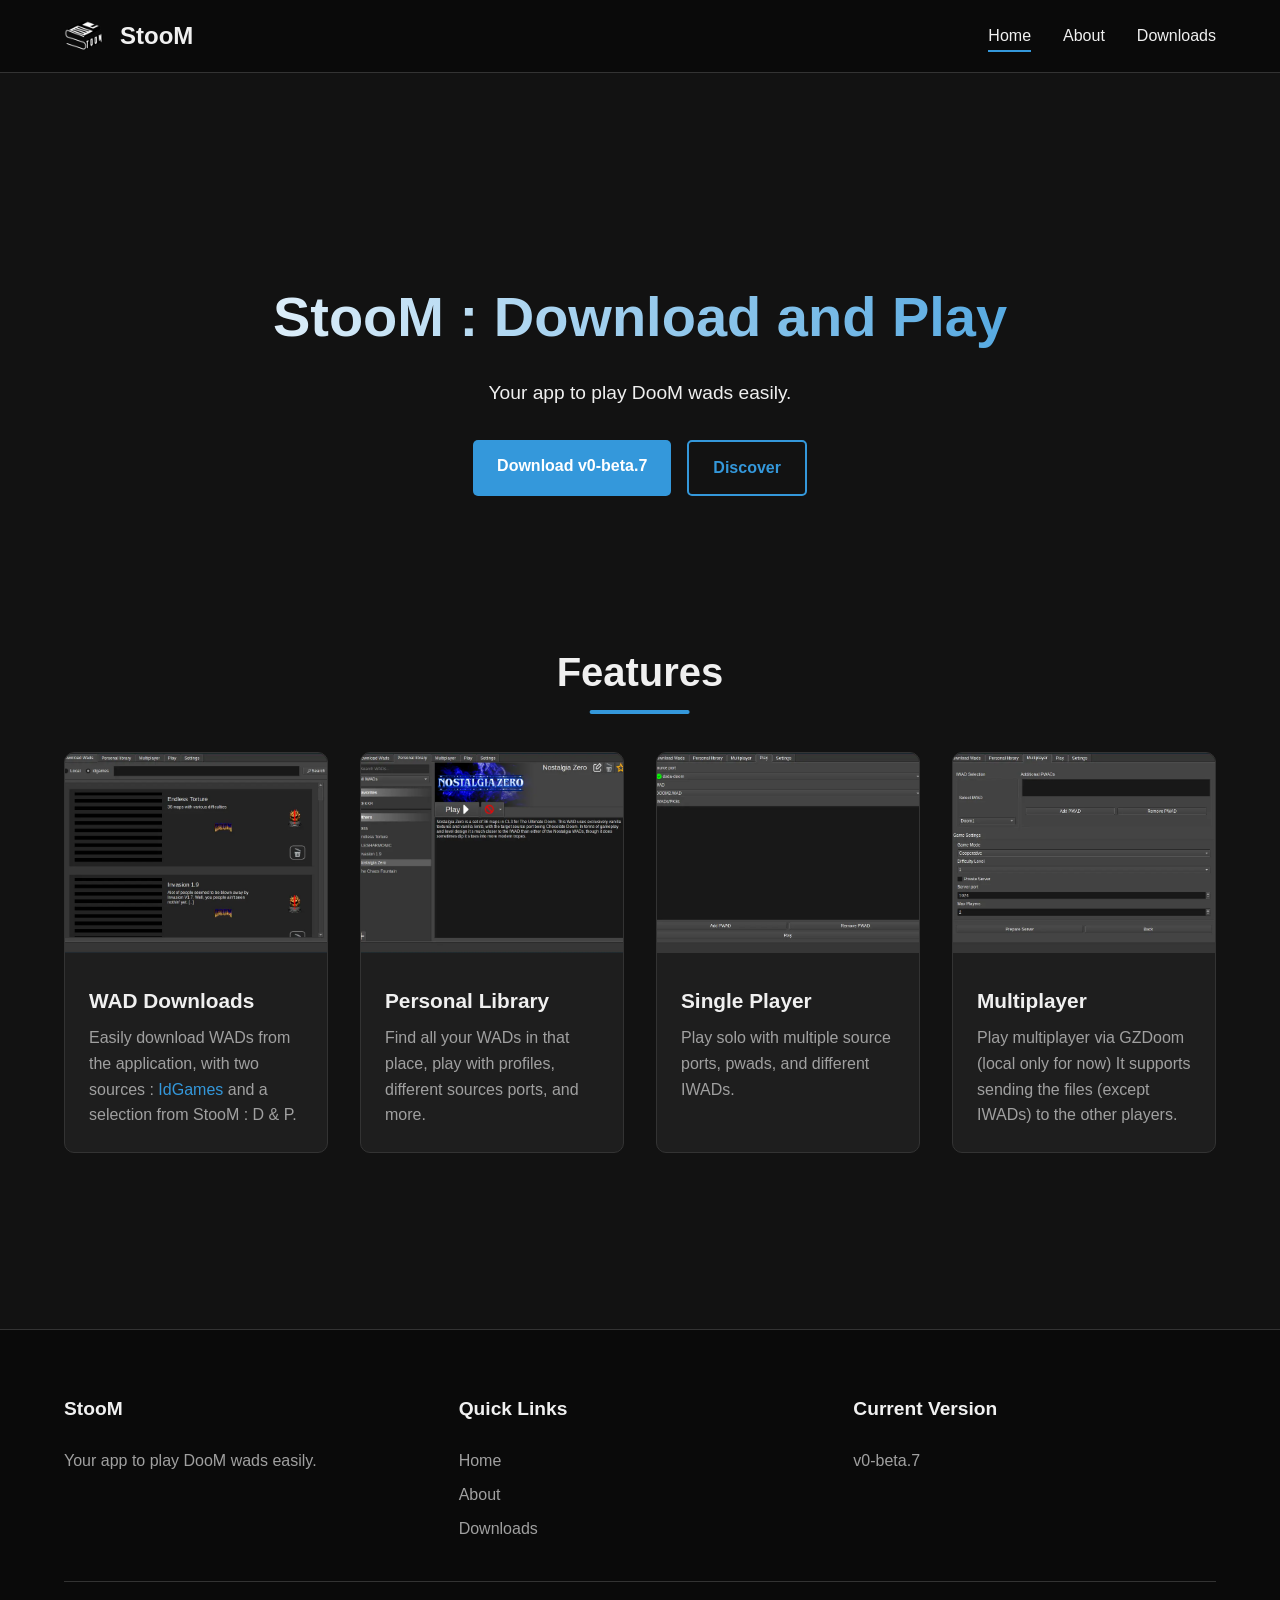
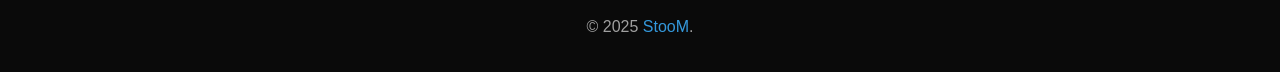
==== index.html @ ad7cbeab "updated footer & text presentation" ====
<!DOCTYPE html>
<html lang="fr">
<head>
    <meta charset="UTF-8">
    <meta name="viewport" content="width=device-width, initial-scale=1.0">
    <title>StooM - Download and Play</title>
    <link rel="stylesheet" href="css/styles.css">
    <link rel="icon" type="image/png" href="assets/icon.png">
</head>
<body>
    <header>
        <nav>
            <div class="logo">
                <img src="assets/icon.png" alt="StooM Logo">
                <span>StooM</span>
            </div>
            <ul class="nav-links">
                <li><a href="index.html" class="active">Home</a></li>
                <li><a href="about.html">About</a></li>
                <li><a href="downloads.html">Downloads</a></li>
            </ul>
            <div class="hamburger">
                <span></span>
                <span></span>
                <span></span>
            </div>
        </nav>
    </header>

    <main>
        <section class="hero">
            <h1>StooM : Download and Play</h1>
            <p>Your app to play DooM wads easily.</p>
            <div class="cta-buttons">
                <a href="downloads.html" class="btn primary">Download v0-beta.7</a>
                <a href="#features" class="btn secondary">Discover</a>
            </div>
        </section>

        <section id="features" class="features">
            <h2>Features</h2>
            <div class="feature-grid">
                <div class="feature-card">
                    <img src="assets/pictures/download-wad.webp" alt="Download WADs">
                    <h3>WAD Downloads</h3>
                    <p>Easily download WADs from the application, with two sources : <a href="https://www.doomworld.com/idgames/">IdGames</a> and a selection from StooM : D & P. </p>
                </div>
                <div class="feature-card">
                    <img src="assets/pictures/personal-library.webp" alt="Personal Library">
                    <h3>Personal Library</h3>
                    <p>Find all your WADs in that place, play with profiles, different sources ports, and more.</p>
                </div>
                <div class="feature-card">
                    <img src="assets/pictures/play.webp" alt="Play">
                    <h3>Single Player</h3>
                    <p>Play solo with multiple source ports, pwads, and different IWADs.</p>
                </div>
                <div class="feature-card">
                    <img src="assets/pictures/host-game.webp" alt="Multiplayer">
                    <h3>Multiplayer</h3>
                    <p>Play multiplayer via GZDoom (local only for now) It supports sending the files (except IWADs) to the other players.</p>
                </div>
            </div>
        </section>
    </main>

    <div id="footer-placeholder"></div>

    <script src="javascript/footer.js"></script>
    <script src="javascript/main.js"></script>
</body>
</html>
---- css/styles.css ----
:root {
    --primary-color: #3498db;
    --secondary-color: #2980b9;
    --dark-bg: #121212;
    --darker-bg: #0a0a0a;
    --light-text: #f0f0f0;
    --muted-text: #a0a0a0;
    --card-bg: #1e1e1e;
    --border-color: #333;
    --transition: all 0.3s ease;
}

* {
    margin: 0;
    padding: 0;
    box-sizing: border-box;
}

html {
    scroll-behavior: smooth;
}

body {
    font-family: 'Segoe UI', Tahoma, Geneva, Verdana, sans-serif;
    background-color: var(--dark-bg);
    color: var(--light-text);
    line-height: 1.6;
    padding-top: 80px;
}

a {
    color: var(--primary-color);
    text-decoration: none;
    transition: var(--transition);
}

a:hover {
    color: #ff6b35;
}

header {
    background-color: rgba(10, 10, 10, 0.9);
    position: fixed;
    width: 100%;
    top: 0;
    z-index: 1000;
    backdrop-filter: blur(10px);
    border-bottom: 1px solid var(--border-color);
}

nav {
    display: flex;
    justify-content: space-between;
    align-items: center;
    padding: 1rem 5%;
    max-width: 1400px;
    margin: 0 auto;
}

.logo {
    display: flex;
    align-items: center;
    gap: 1rem;
    font-size: 1.5rem;
    font-weight: bold;
}

.logo img {
    height: 40px;
    width: auto;
}

.nav-links {
    display: flex;
    list-style: none;
    gap: 2rem;
}

.nav-links a {
    color: var(--light-text);
    font-weight: 500;
    position: relative;
    padding: 0.5rem 0;
}

.nav-links a::after {
    content: '';
    position: absolute;
    width: 0;
    height: 2px;
    bottom: 0;
    left: 0;
    background-color: var(--primary-color);
    transition: var(--transition);
}

.nav-links a:hover::after,
.nav-links a.active::after {
    width: 100%;
}

.hamburger {
    display: none;
    flex-direction: column;
    gap: 5px;
    cursor: pointer;
}

.hamburger span {
    display: block;
    width: 25px;
    height: 3px;
    background-color: var(--light-text);
    transition: var(--transition);
}

/* Boutons */
.btn {
    display: inline-block;
    padding: 0.8rem 1.5rem;
    border-radius: 5px;
    font-weight: 600;
    text-align: center;
    cursor: pointer;
    transition: var(--transition);
    border: none;
    font-size: 1rem;
}

.btn.primary {
    background-color: var(--primary-color);
    color: white;
}

.btn.primary:hover {
    background-color: #e03e00;
    transform: translateY(-2px);
    box-shadow: 0 5px 15px rgba(255, 69, 0, 0.3);
}

.btn.secondary {
    background-color: transparent;
    border: 2px solid var(--primary-color);
    color: var(--primary-color);
}

.btn.secondary:hover {
    background-color: rgba(255, 69, 0, 0.1);
    transform: translateY(-2px);
}

main {
    margin-top: 80px;
    padding: 2rem 5%;
    max-width: 1400px;
    margin-left: auto;
    margin-right: auto;
}

.hero {
    text-align: center;
    padding: 5rem 1rem;
/*     background: linear-gradient(rgba(0, 0, 0, 0.7), rgba(0, 0, 0, 0.7)), url('../assets/pictures/personal-library.webp'); */
    background-size: cover;
    background-position: center;
    border-radius: 10px;
    margin-bottom: 4rem;
}

.hero h1 {
    font-size: 3.5rem;
    margin-bottom: 1rem;
    background: linear-gradient(to right, #fff, #3498db);
    -webkit-background-clip: text;
    background-clip: text;
    -webkit-text-fill-color: transparent;
}

.hero p {
    font-size: 1.2rem;
    margin-bottom: 2rem;
    max-width: 700px;
    margin-left: auto;
    margin-right: auto;
}

.cta-buttons {
    display: flex;
    gap: 1rem;
    justify-content: center;
    flex-wrap: wrap;
}

.features {
    margin-bottom: 5rem;
}

.features h2 {
    text-align: center;
    font-size: 2.5rem;
    margin-bottom: 3rem;
    position: relative;
    display: inline-block;
    left: 50%;
    transform: translateX(-50%);
}

.features h2::after {
    content: '';
    position: absolute;
    width: 60%;
    height: 4px;
    background: var(--primary-color);
    bottom: -10px;
    left: 20%;
    border-radius: 2px;
}

.feature-grid {
    display: grid;
    grid-template-columns: repeat(auto-fit, minmax(250px, 1fr));
    gap: 2rem;
}

.feature-card {
    background-color: var(--card-bg);
    border-radius: 10px;
    overflow: hidden;
    transition: var(--transition);
    border: 1px solid var(--border-color);
}

.feature-card:hover {
    transform: translateY(-5px);
    box-shadow: 0 10px 20px rgba(0, 0, 0, 0.3);
}

.feature-card img {
    width: 100%;
    height: 200px;
    object-fit: cover;
}

.feature-card h3 {
    padding: 1.5rem 1.5rem 0.5rem;
    font-size: 1.3rem;
}

.feature-card p {
    padding: 0 1.5rem 1.5rem;
    color: var(--muted-text);
}

.about-page {
    max-width: 1000px;
    margin: 0 auto;
}

.about-intro {
    text-align: center;
    margin-bottom: 4rem;
}

.about-intro h1 {
    font-size: 2.8rem;
    margin-bottom: 1.5rem;
    color: var(--primary-color);
}

.about-intro p {
    font-size: 1.1rem;
    line-height: 1.8;
    color: var(--muted-text);
}

.team {
    margin-top: 3rem;
}

.team h2 {
    text-align: center;
    font-size: 2.2rem;
    margin-bottom: 2rem;
    color: var(--primary-color);
}

.team-section {
    margin-bottom: 3rem;
}

.team-section h3 {
    font-size: 1.5rem;
    margin-bottom: 1.5rem;
    padding-bottom: 0.5rem;
    border-bottom: 2px solid var(--border-color);
}

.team-grid {
    display: grid;
    grid-template-columns: repeat(auto-fill, minmax(250px, 1fr));
    gap: 1.5rem;
}

.team-member {
    background-color: var(--card-bg);
    border-radius: 8px;
    padding: 1.5rem;
    display: flex;
    align-items: center;
    gap: 1rem;
    transition: var(--transition);
    border: 1px solid var(--border-color);
}

.team-member:hover {
    transform: translateY(-3px);
    box-shadow: 0 5px 15px rgba(0, 0, 0, 0.2);
}

.member-avatar {
    min-width: 60px;
    width: 60px;
    height: 60px;
    border-radius: 50%;
    background-color: var(--darker-bg);
    display: flex;
    align-items: center;
    justify-content: center;
    overflow: hidden;
    position: relative;
    flex-shrink: 0;
}

.member-avatar .flag {
    width: 100%;
    height: 100%;
    position: absolute;
    top: 0;
    left: 0;
    right: 0;
    bottom: 0;
    border-radius: 50%;
    background-size: cover;
    background-position: center;
    border: 2px solid var(--primary-color);
}

.team-member {
    background-color: var(--card-bg);
    border-radius: 8px;
    padding: 1.5rem;
    display: flex;
    align-items: center;
    gap: 1.5rem;
    transition: var(--transition);
    border: 1px solid var(--border-color);
}

.member-info h4 {
    font-size: 1.1rem;
    margin-bottom: 0.3rem;
}

.member-info p {
    color: var(--muted-text);
    font-size: 0.9rem;
}

.downloads-page {
    max-width: 1000px;
    margin: 0 auto;
}

.downloads-header {
    text-align: center;
    margin-bottom: 4rem;
}

.downloads-header h1 {
    font-size: 2.8rem;
    margin-bottom: 1rem;
    color: var(--primary-color);
}

.version {
    font-size: 1.2rem;
    margin-bottom: 1rem;
    color: var(--muted-text);
}

.download-options {
    display: grid;
    grid-template-columns: repeat(auto-fit, minmax(300px, 1fr));
    gap: 2rem;
    margin-bottom: 4rem;
}

.platform-card {
    background-color: var(--card-bg);
    border-radius: 10px;
    padding: 2rem;
    text-align: center;
    transition: var(--transition);
    border: 1px solid var(--border-color);
}

.platform-card:hover {
    transform: translateY(-5px);
    box-shadow: 0 10px 20px rgba(0, 0, 0, 0.2);
}

.platform-icon {
    font-size: 3rem;
    margin-bottom: 1.5rem;
    color: var(--primary-color);
}

.platform-card h3 {
    font-size: 1.8rem;
    margin-bottom: 0.5rem;
}

.platform-card p {
    margin-bottom: 1.5rem;
    color: var(--muted-text);
}

.file-info {
    margin-top: 1rem;
    font-size: 0.9rem;
    color: var(--muted-text);
}

.changelog {
    background-color: var(--card-bg);
    border-radius: 10px;
    padding: 2rem;
    border: 1px solid var(--border-color);
}

.changelog h2 {
    font-size: 2rem;
    margin-bottom: 1.5rem;
    color: var(--primary-color);
}

.changelog h3 {
    font-size: 1.3rem;
    margin: 1.5rem 0 1rem;
}

.changelog ul {
    margin-left: 1.5rem;
    margin-bottom: 1.5rem;
}

.changelog li {
    margin-bottom: 0.5rem;
}

footer {
    background-color: var(--darker-bg);
    color: var(--muted-text);
    padding: 4rem 5% 2rem;
    margin-top: 4rem;
    border-top: 1px solid var(--border-color);
}

.footer-content {
    display: grid;
    grid-template-columns: repeat(auto-fit, minmax(200px, 1fr));
    gap: 2rem;
    max-width: 1400px;
    margin: 0 auto 2rem;
}

.footer-section h3 {
    color: var(--light-text);
    margin-bottom: 1.5rem;
    font-size: 1.2rem;
}

.footer-section ul {
    list-style: none;
}

.footer-section ul li {
    margin-bottom: 0.5rem;
}

.footer-section a {
    color: var(--muted-text);
    transition: var(--transition);
}

.footer-section a:hover {
    color: var(--primary-color);
    padding-left: 5px;
}

.footer-bottom {
    text-align: center;
    padding-top: 2rem;
    border-top: 1px solid var(--border-color);
    max-width: 1400px;
    margin: 0 auto;
}

@media (max-width: 992px) {
    .nav-links {
        position: fixed;
        top: 80px;
        left: -100%;
        width: 80%;
        height: calc(100vh - 80px);
        background-color: var(--darker-bg);
        flex-direction: column;
        align-items: center;
        justify-content: flex-start;
        padding: 2rem 0;
        transition: var(--transition);
        z-index: 999;
        border-right: 1px solid var(--border-color);
    }

    .nav-links.active {
        left: 0;
    }

    .hamburger {
        display: flex;
    }

    .hero h1 {
        font-size: 2.5rem;
    }

    .hero p {
        font-size: 1rem;
    }

    .cta-buttons {
        flex-direction: column;
        align-items: center;
    }

    .btn {
        width: 80%;
        max-width: 250px;
    }

    .feature-grid {
        grid-template-columns: 1fr;
    }
}

@keyframes fadeIn {
    from { opacity: 0; transform: translateY(20px); }
    to { opacity: 1; transform: translateY(0); }
}

.feature-card, .platform-card, .team-member {
    animation: fadeIn 0.6s ease-out forwards;
    opacity: 0;
}

.feature-card:nth-child(1) { animation-delay: 0.1s; }
.feature-card:nth-child(2) { animation-delay: 0.2s; }
.feature-card:nth-child(3) { animation-delay: 0.3s; }
.feature-card:nth-child(4) { animation-delay: 0.4s; }

::-webkit-scrollbar {
    width: 10px;
}

::-webkit-scrollbar-track {
    background: var(--darker-bg);
}

::-webkit-scrollbar-thumb {
    background: var(--primary-color);
    border-radius: 5px;
}

::-webkit-scrollbar-thumb:hover {
    background: #e03e00;
}
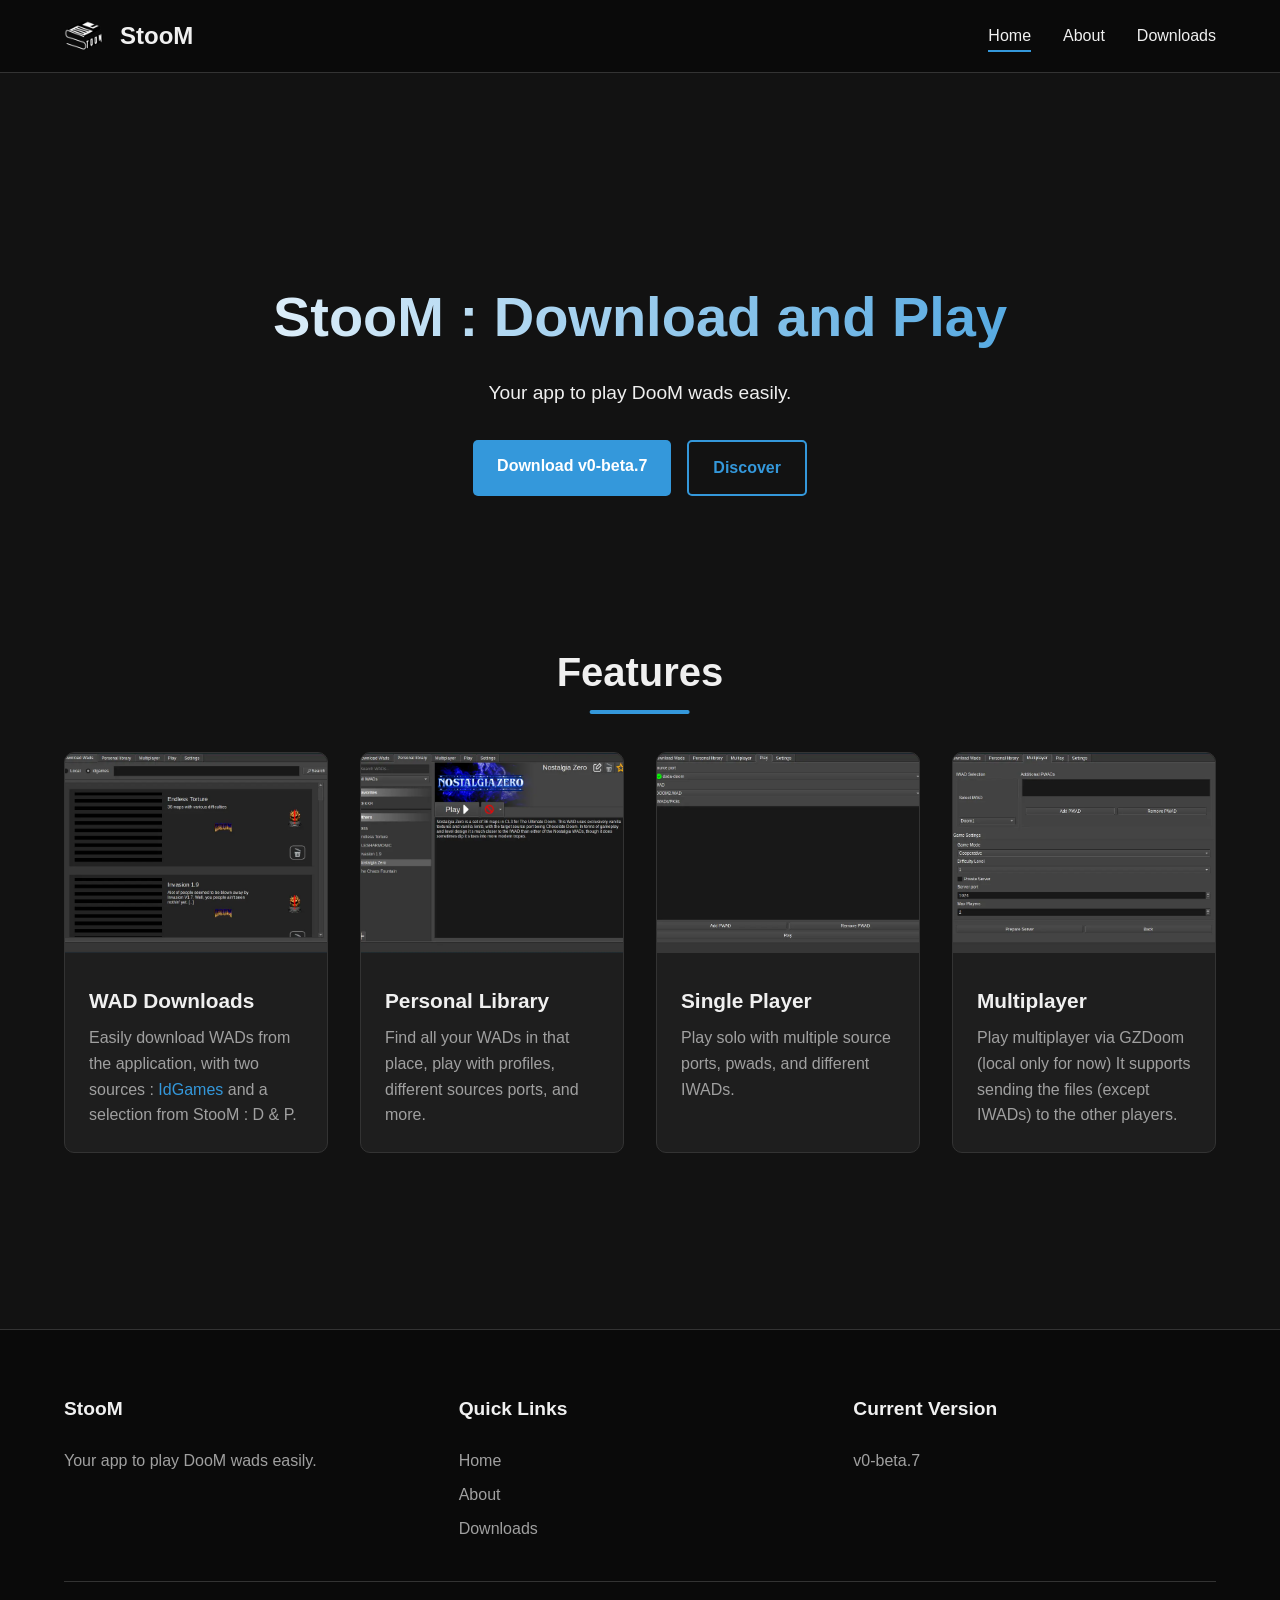
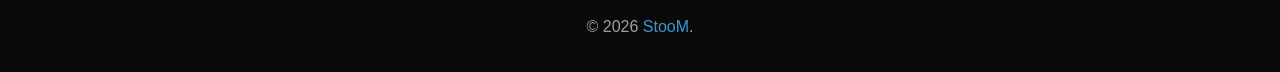
==== commit 8efabf74: "feat(website): add the OGs" ====
--- a/index.html
+++ b/index.html
@@ -6,6 +6,13 @@
     <title>StooM - Download and Play</title>
     <link rel="stylesheet" href="css/styles.css">
     <link rel="icon" type="image/png" href="assets/icon.png">
+    
+    <meta property="og:title" content="StooM: Download and Play">
+    <meta property="og:description" content="Your app to play DooM wads easily. Download WADs, manage them in your personal library, play solo or multiplayer.">
+    <meta property="og:image" content="https://stoom-dp.github.io/Website/assets/icon.png">
+    <meta property="og:url" content="https://stoom-dp.github.io/Website/">
+    <meta property="og:type" content="website">
+    <meta property="og:site_name" content="StooM">
 </head>
 <body>
     <header>
--- a/css/styles.css
+++ b/css/styles.css
@@ -97,6 +97,222 @@
 .nav-links a:hover::after,
 .nav-links a.active::after {
     width: 100%;
+}
+
+/* Development Page Styles */
+.development-info {
+    padding: 2rem 5%;
+    max-width: 1200px;
+    margin: 0 auto;
+    text-align: center;
+}
+
+.version-display {
+    display: inline-flex;
+    gap: 1rem;
+    align-items: center;
+    background: var(--card-bg);
+    border: 1px solid var(--border-color);
+    border-radius: 30px;
+    padding: 0.8rem 1.5rem;
+    box-shadow: 0 2px 4px rgba(0, 0, 0, 0.2);
+}
+
+.info-card {
+    background: var(--card-bg);
+    border: 1px solid var(--border-color);
+    border-radius: 12px;
+    padding: 2rem;
+    text-align: center;
+    box-shadow: 0 4px 6px rgba(0, 0, 0, 0.3);
+}
+
+.info-card h2 {
+    color: var(--primary-color);
+    margin-bottom: 1.5rem;
+    font-size: 1.8rem;
+}
+
+.version-info {
+    display: flex;
+    flex-direction: column;
+    gap: 1rem;
+    align-items: center;
+}
+
+.version-badge {
+    background: linear-gradient(135deg, #ff6b35, #f7931e);
+    color: white;
+    padding: 0.5rem 1rem;
+    border-radius: 20px;
+    font-weight: bold;
+    font-size: 1rem;
+    display: inline-block;
+}
+
+.branch-info {
+    color: var(--muted-text);
+    font-size: 0.9rem;
+    font-style: italic;
+}
+
+.downloads-section {
+    padding: 2rem 5%;
+    max-width: 1200px;
+    margin: 0 auto;
+    text-align: center;
+}
+
+.downloads-section h2 {
+    color: var(--light-text);
+    margin-bottom: 2rem;
+    font-size: 2rem;
+}
+
+.download-buttons {
+    display: flex;
+    gap: 2rem;
+    justify-content: center;
+    margin-bottom: 2rem;
+    flex-wrap: wrap;
+}
+
+.download-card {
+    display: flex;
+    flex-direction: column;
+    align-items: center;
+    gap: 0.5rem;
+}
+
+.download-btn {
+    min-width: 200px;
+    padding: 1rem 2rem;
+    font-size: 1.1rem;
+    border-radius: 8px;
+    transition: var(--transition);
+    display: flex;
+    align-items: center;
+    justify-content: center;
+}
+
+.download-btn:hover:not(.disabled) {
+    transform: translateY(-2px);
+    box-shadow: 0 8px 25px rgba(52, 152, 219, 0.3);
+}
+
+.download-btn.disabled {
+    opacity: 0.5;
+    cursor: not-allowed;
+    background: var(--secondary-color);
+}
+
+.availability {
+    font-size: 0.8rem;
+    padding: 0.2rem 0.8rem;
+    border-radius: 12px;
+    font-weight: 500;
+}
+
+.availability.available {
+    background: rgba(46, 204, 113, 0.2);
+    color: #2ecc71;
+    border: 1px solid rgba(46, 204, 113, 0.3);
+}
+
+.availability.unavailable {
+    background: rgba(231, 76, 60, 0.2);
+    color: #e74c3c;
+    border: 1px solid rgba(231, 76, 60, 0.3);
+}
+
+.download-note {
+    color: var(--muted-text);
+    font-size: 0.9rem;
+    max-width: 600px;
+    margin: 0 auto;
+    line-height: 1.5;
+}
+
+.whats-new {
+    padding: 4rem 5%;
+    max-width: 1200px;
+    margin: 0 auto;
+}
+
+.whats-new h2 {
+    color: var(--light-text);
+    margin-bottom: 2rem;
+    font-size: 2rem;
+    text-align: center;
+}
+
+.changes-list {
+    background: var(--card-bg);
+    border: 1px solid var(--border-color);
+    border-radius: 12px;
+    padding: 2rem;
+    box-shadow: 0 4px 6px rgba(0, 0, 0, 0.3);
+}
+
+.change-item h3 {
+    color: var(--primary-color);
+    margin-bottom: 1rem;
+    font-size: 1.3rem;
+}
+
+.change-item ul {
+    list-style: none;
+    padding: 0;
+}
+
+.change-item li {
+    padding: 0.5rem 0;
+    border-bottom: 1px solid rgba(255, 255, 255, 0.1);
+    position: relative;
+    padding-left: 1.5rem;
+}
+
+.change-item li:before {
+    content: "→";
+    position: absolute;
+    left: 0;
+    color: var(--primary-color);
+    font-weight: bold;
+}
+
+.change-item li:last-child {
+    border-bottom: none;
+}
+
+@media (max-width: 768px) {
+    .download-buttons {
+        flex-direction: column;
+        align-items: center;
+    }
+    
+    .download-card {
+        width: 100%;
+        max-width: 300px;
+    }
+    
+    .download-btn {
+        width: 100%;
+    }
+    
+    .version-display {
+        flex-direction: column;
+        gap: 0.5rem;
+        padding: 1rem;
+    }
+    
+    .version-badge {
+        font-size: 0.9rem;
+        padding: 0.4rem 0.8rem;
+    }
+    
+    .branch-info {
+        font-size: 0.8rem;
+    }
 }
 
 .hamburger {
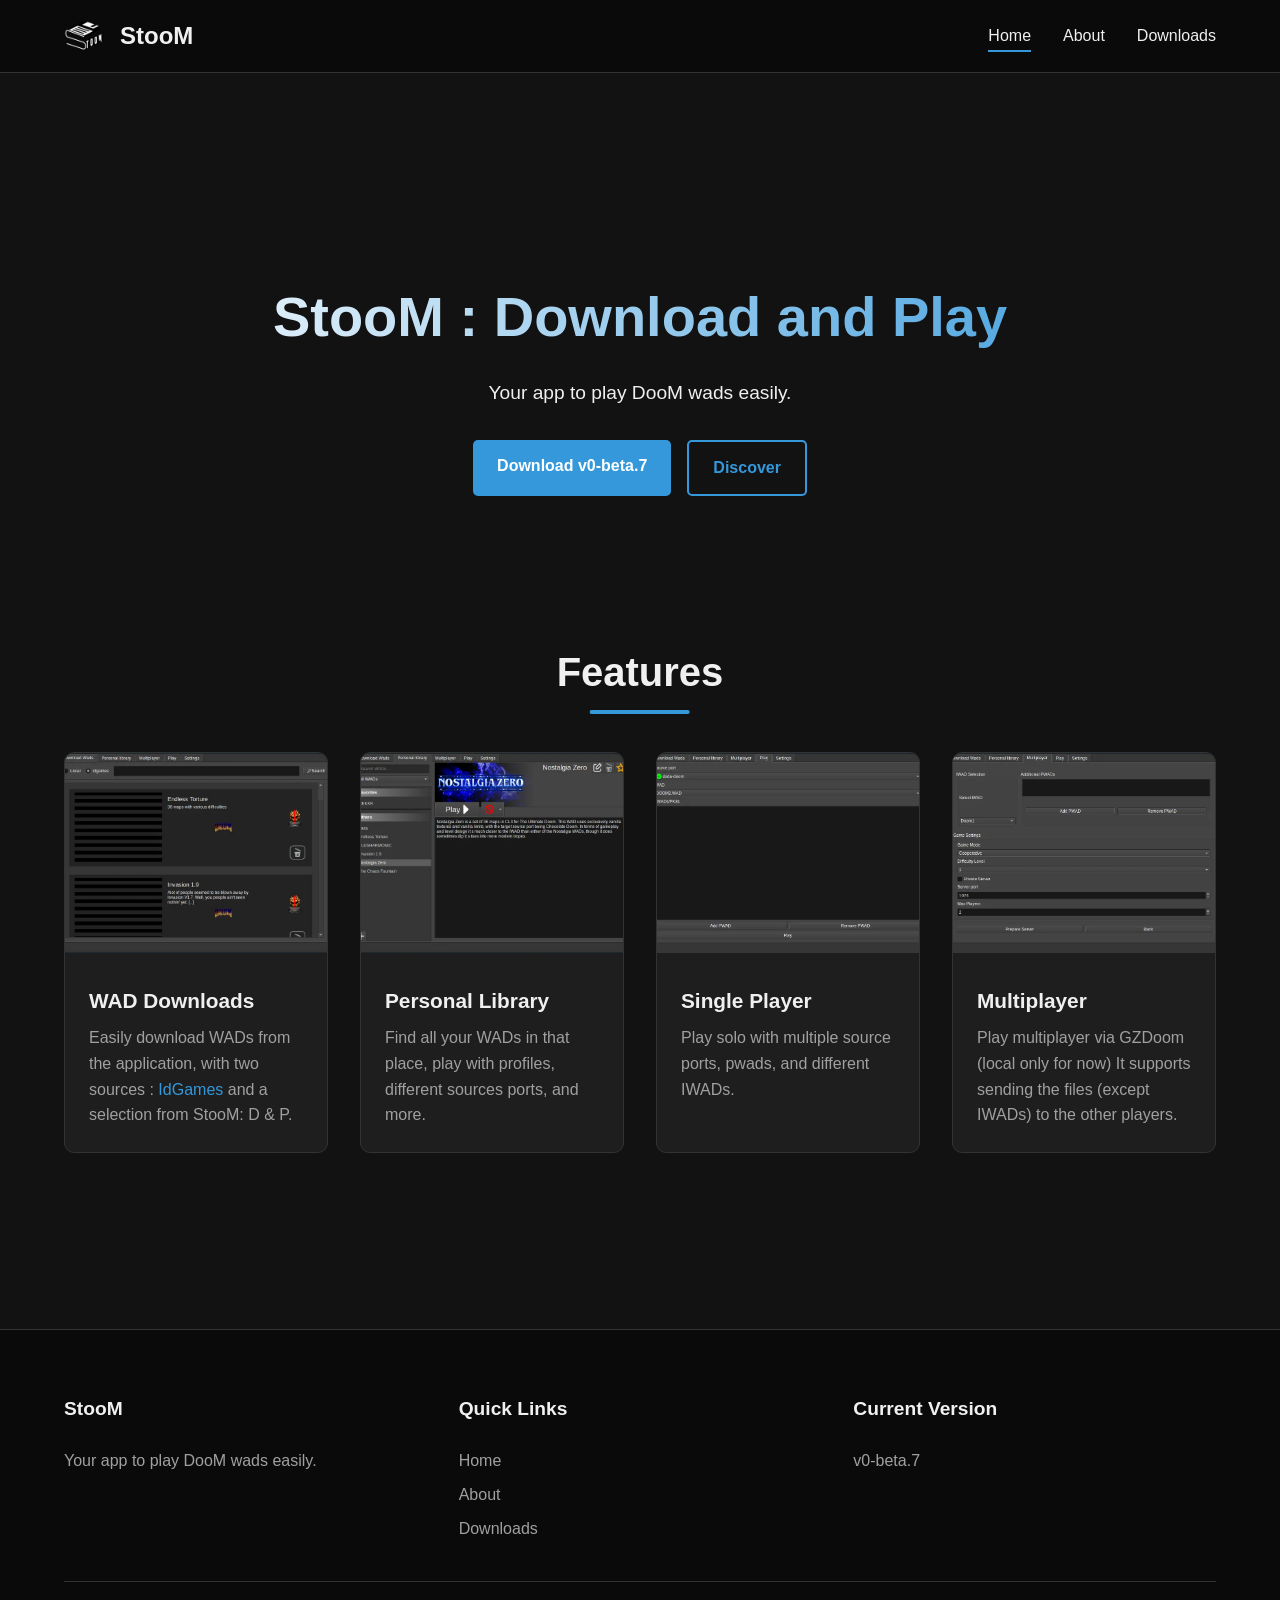
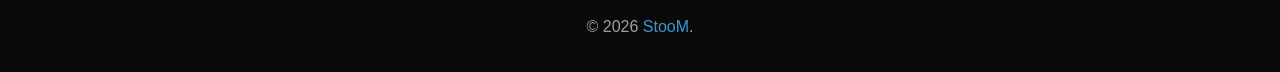
==== commit 62cb6c0b: "fix: StooM : D & P -> StooM: D & P" ====
--- a/index.html
+++ b/index.html
@@ -50,7 +50,7 @@
                 <div class="feature-card">
                     <img src="assets/pictures/download-wad.webp" alt="Download WADs">
                     <h3>WAD Downloads</h3>
-                    <p>Easily download WADs from the application, with two sources : <a href="https://www.doomworld.com/idgames/">IdGames</a> and a selection from StooM : D & P. </p>
+                    <p>Easily download WADs from the application, with two sources : <a href="https://www.doomworld.com/idgames/">IdGames</a> and a selection from StooM: D & P. </p>
                 </div>
                 <div class="feature-card">
                     <img src="assets/pictures/personal-library.webp" alt="Personal Library">
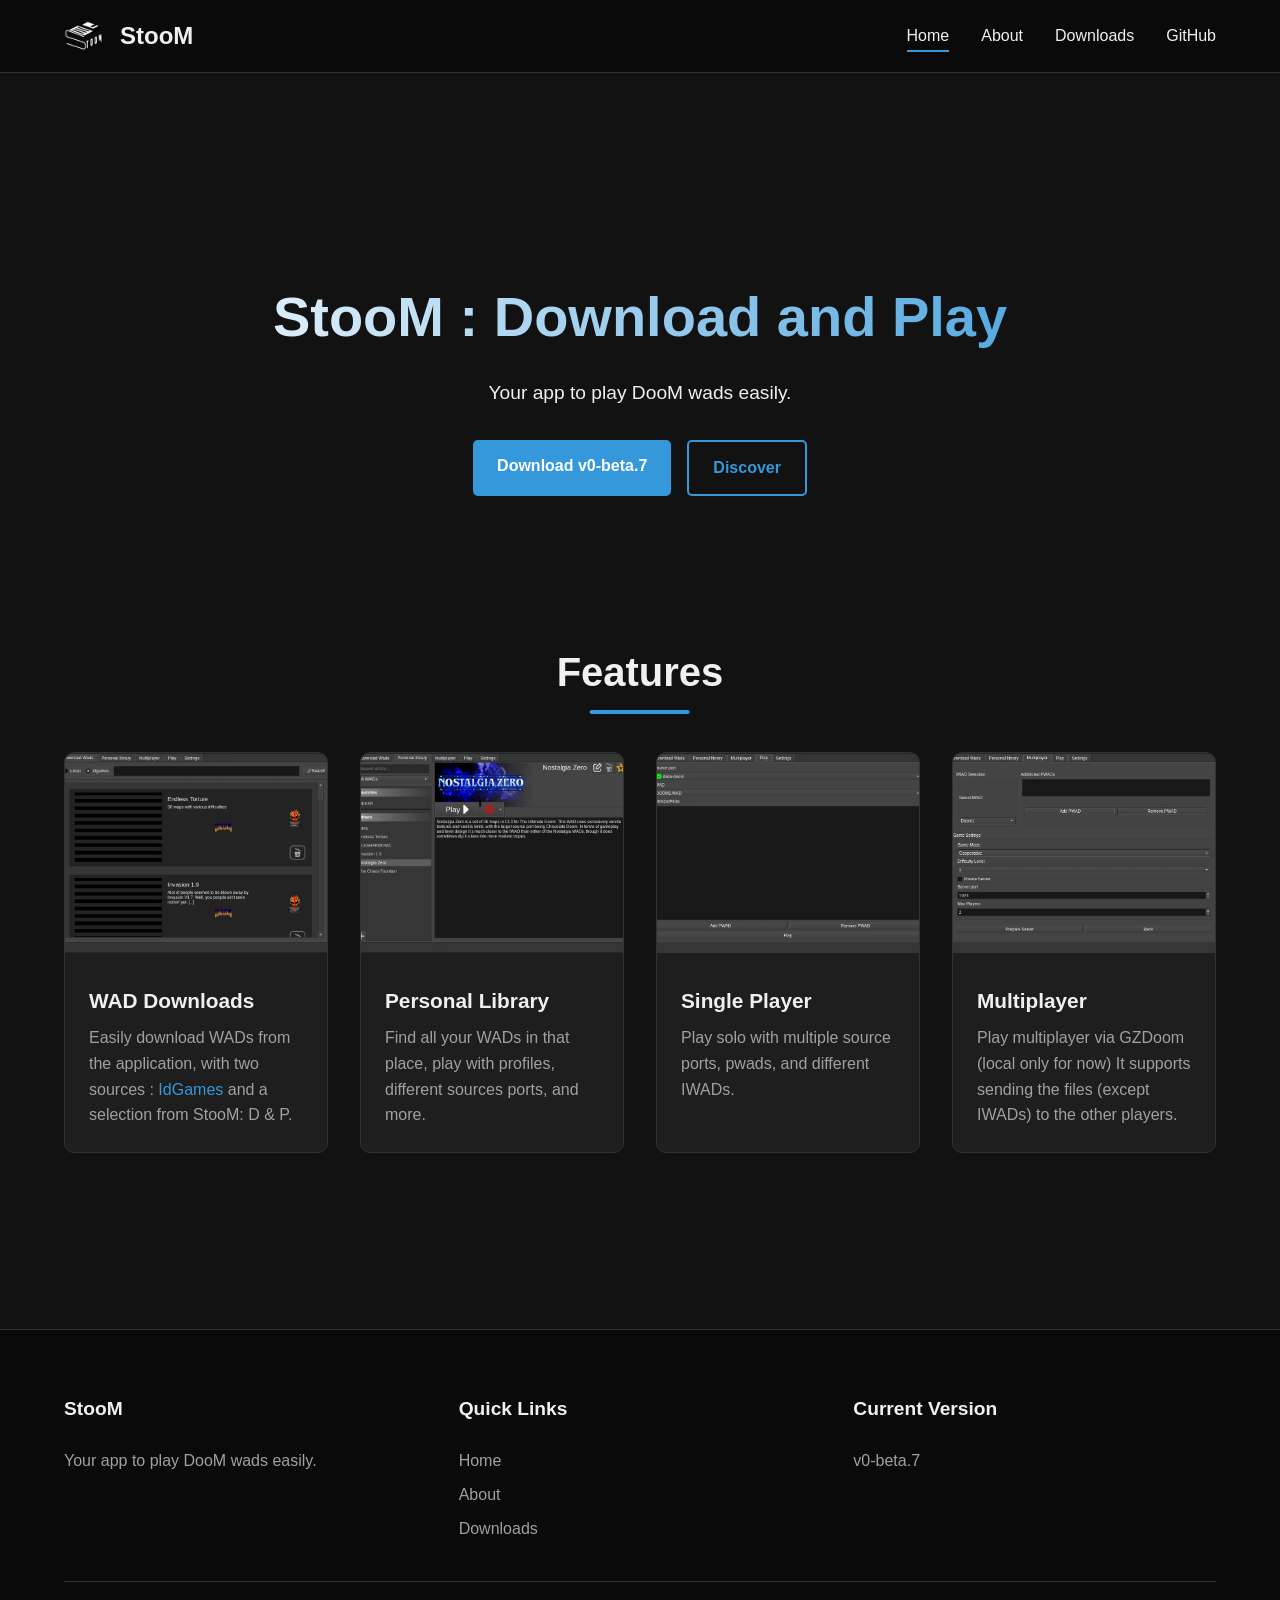
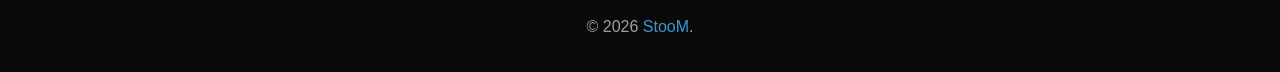
==== commit 4b61b5c0: "feat: links to Github" ====
--- a/index.html
+++ b/index.html
@@ -25,8 +25,10 @@
                 <li><a href="index.html" class="active">Home</a></li>
                 <li><a href="about.html">About</a></li>
                 <li><a href="downloads.html">Downloads</a></li>
+                <li><a href="https://github.com/StooM-DP/" target="_blank">GitHub</a></li>
             </ul>
             <div class="hamburger">
+                <span></span>
                 <span></span>
                 <span></span>
                 <span></span>
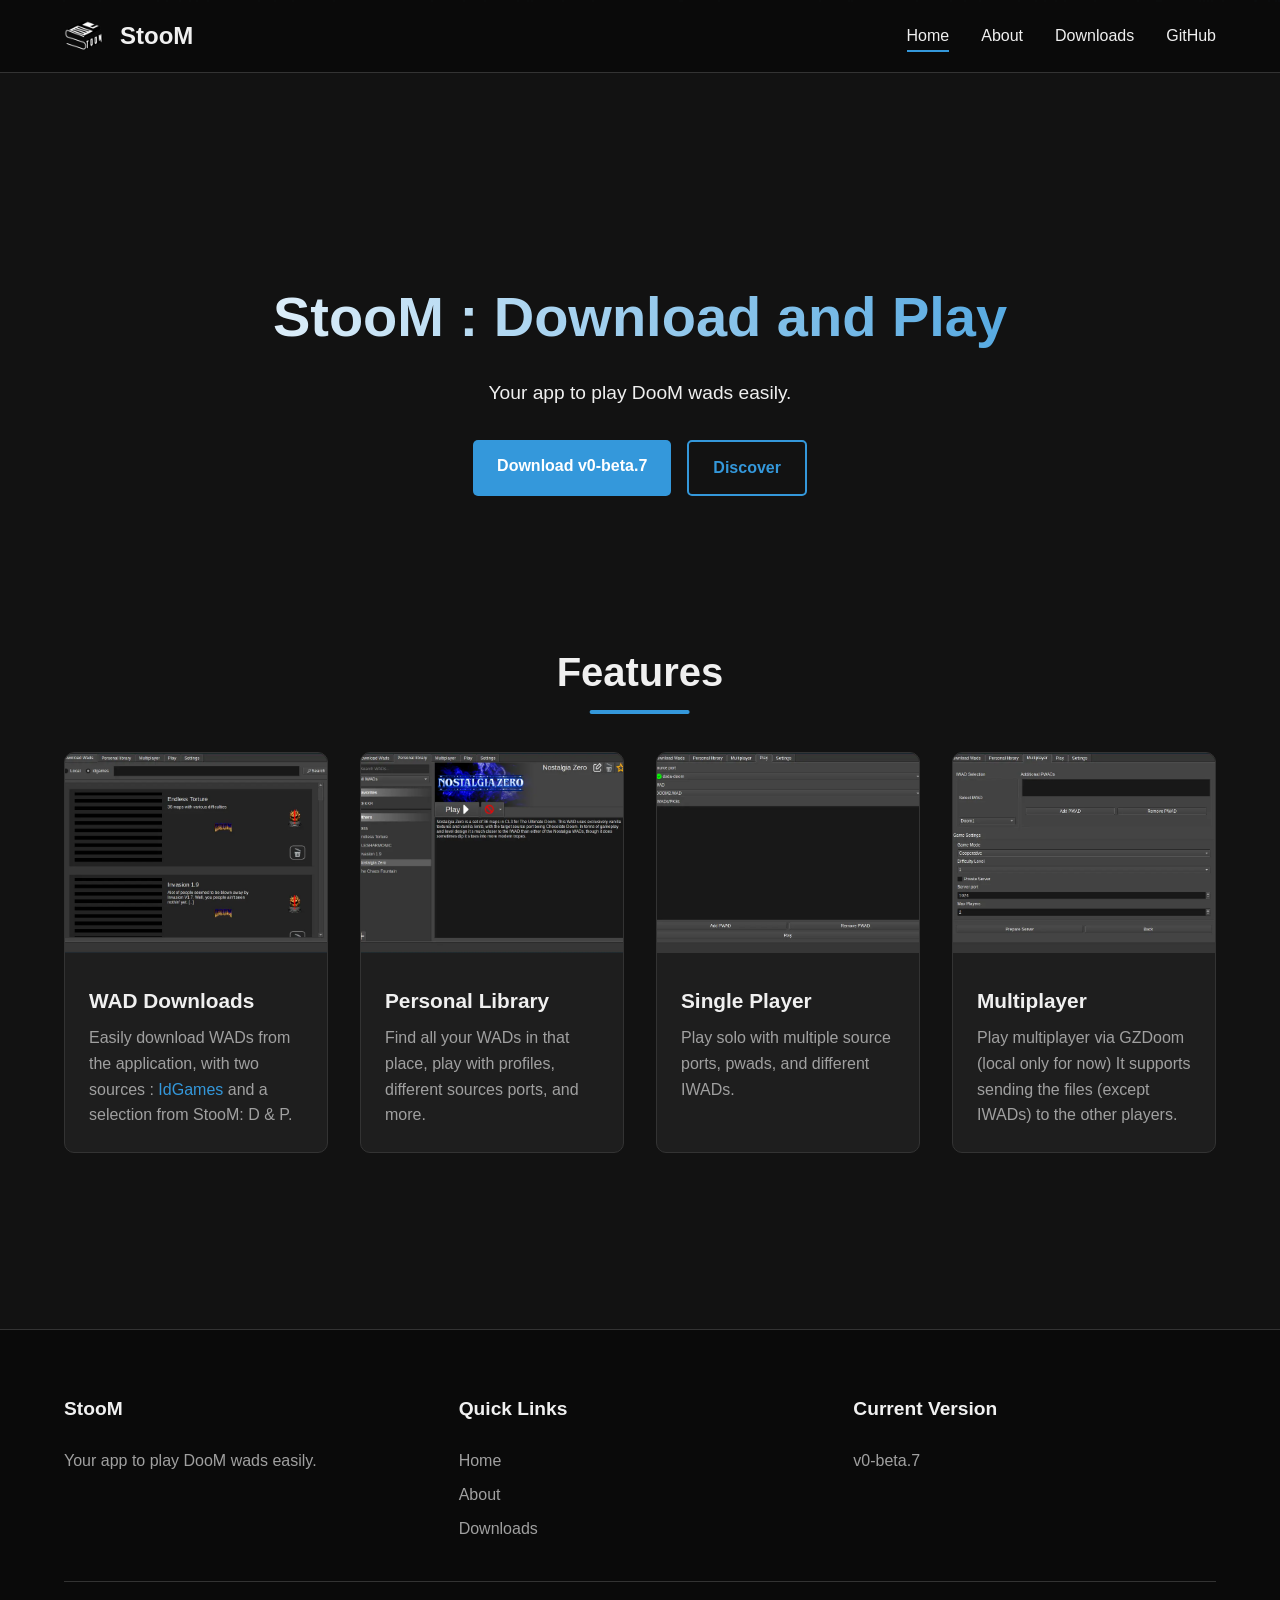
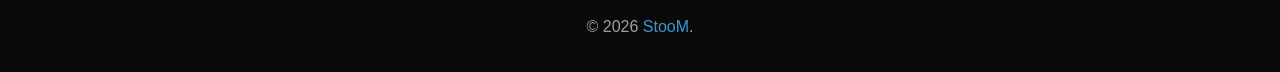
==== commit 06e2bf7a: "feat: particles" ====
--- a/index.html
+++ b/index.html
@@ -15,6 +15,7 @@
     <meta property="og:site_name" content="StooM">
 </head>
 <body>
+    <div class="particles" id="particles"></div>
     <header>
         <nav>
             <div class="logo">
--- a/css/styles.css
+++ b/css/styles.css
@@ -26,6 +26,45 @@
     color: var(--light-text);
     line-height: 1.6;
     padding-top: 80px;
+    position: relative;
+}
+
+.particles {
+    position: fixed;
+    top: 0;
+    left: 0;
+    width: 100%;
+    height: 100%;
+    pointer-events: none;
+    overflow: hidden;
+    z-index: -1;
+}
+
+.particle {
+    position: absolute;
+    width: 2px;
+    height: 2px;
+    background: var(--primary-color);
+    border-radius: 50%;
+    opacity: 0.3;
+    animation: float-up 15s infinite linear;
+}
+
+@keyframes float-up {
+    0% {
+        transform: translateY(100vh) translateX(0);
+        opacity: 0;
+    }
+    5% {
+        opacity: 0.3;
+    }
+    95% {
+        opacity: 0.3;
+    }
+    100% {
+        transform: translateY(-100vh) translateX(50px);
+        opacity: 0;
+    }
 }
 
 a {
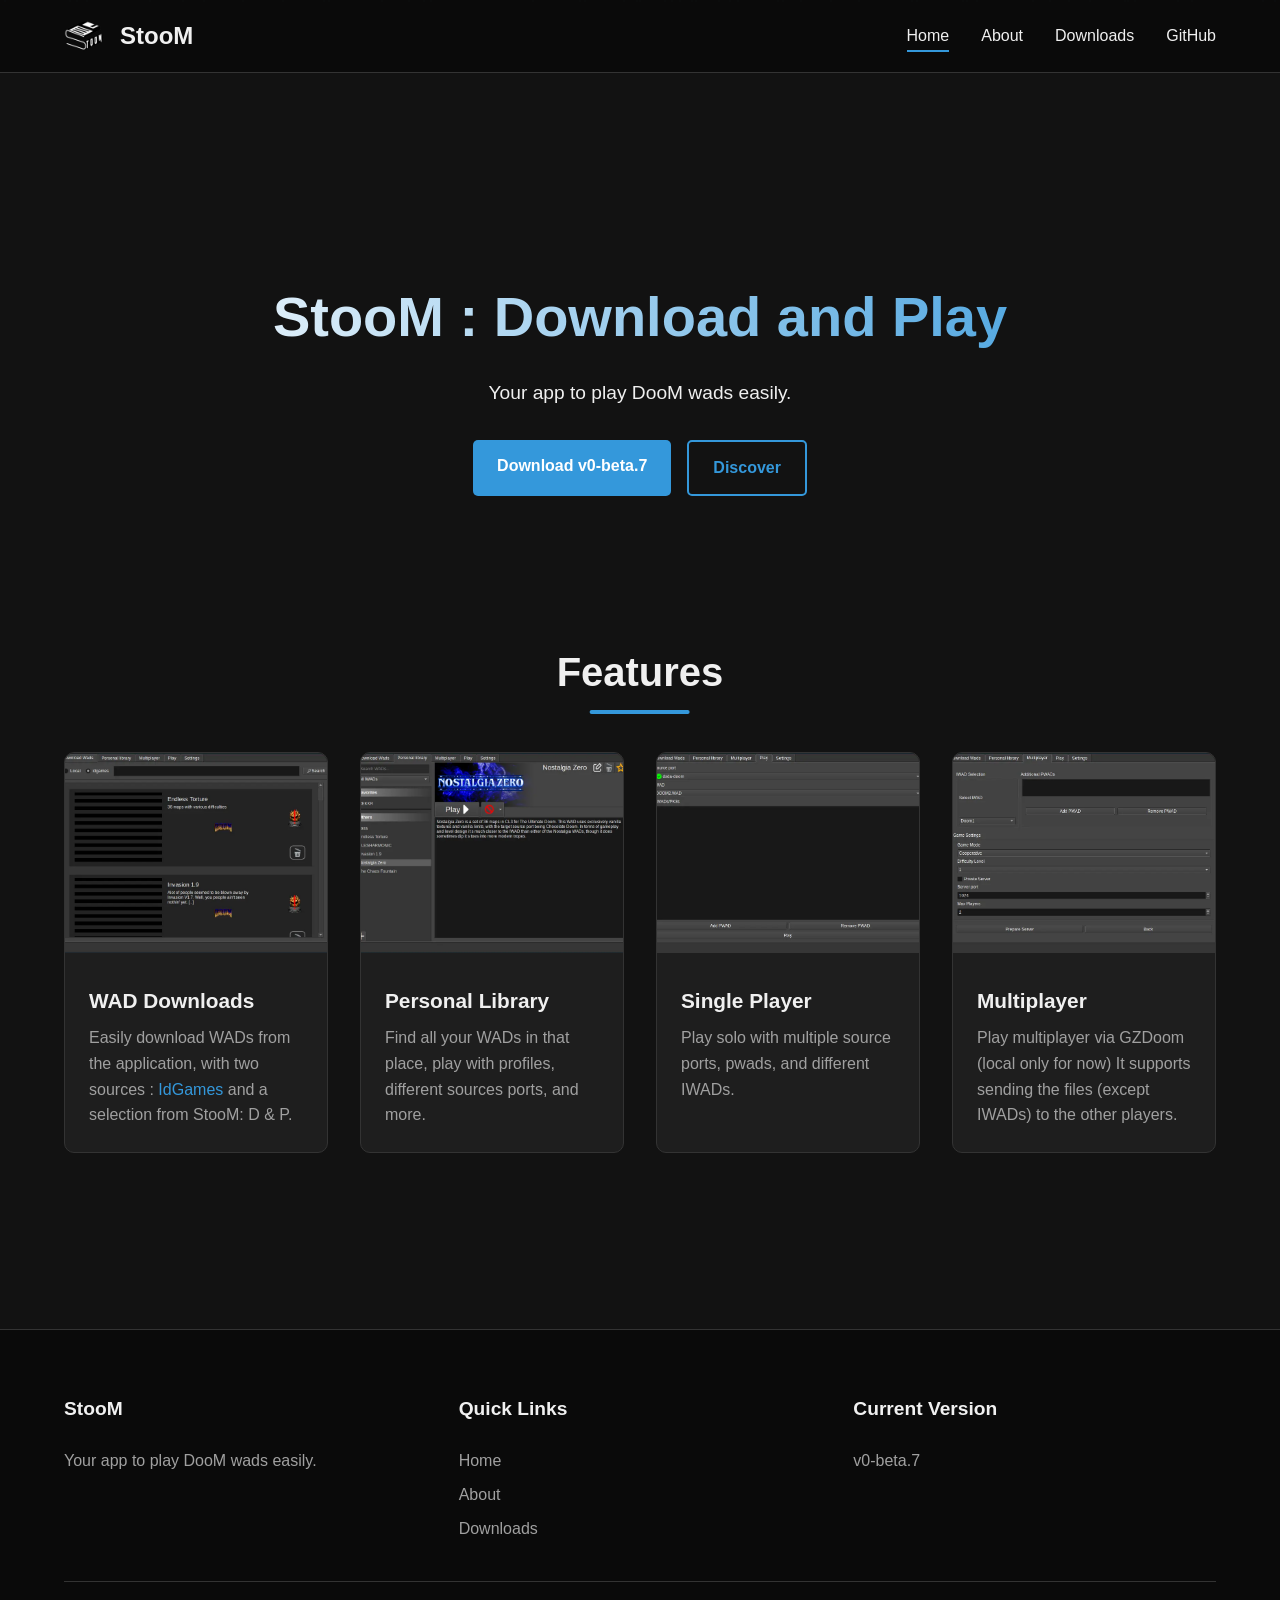
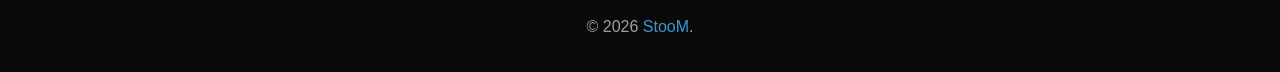
==== commit df30dbee: "fix: fixed pages links" ====
--- a/index.html
+++ b/index.html
@@ -23,9 +23,9 @@
                 <span>StooM</span>
             </div>
             <ul class="nav-links">
-                <li><a href="index.html" class="active">Home</a></li>
-                <li><a href="about.html">About</a></li>
-                <li><a href="downloads.html">Downloads</a></li>
+                <li><a href="/" class="active">Home</a></li>
+                <li><a href="about">About</a></li>
+                <li><a href="downloads">Downloads</a></li>
                 <li><a href="https://github.com/StooM-DP/" target="_blank">GitHub</a></li>
             </ul>
             <div class="hamburger">
@@ -42,7 +42,7 @@
             <h1>StooM : Download and Play</h1>
             <p>Your app to play DooM wads easily.</p>
             <div class="cta-buttons">
-                <a href="downloads.html" class="btn primary">Download v0-beta.7</a>
+                <a href="downloads" class="btn primary">Download v0-beta.7</a>
                 <a href="#features" class="btn secondary">Discover</a>
             </div>
         </section>
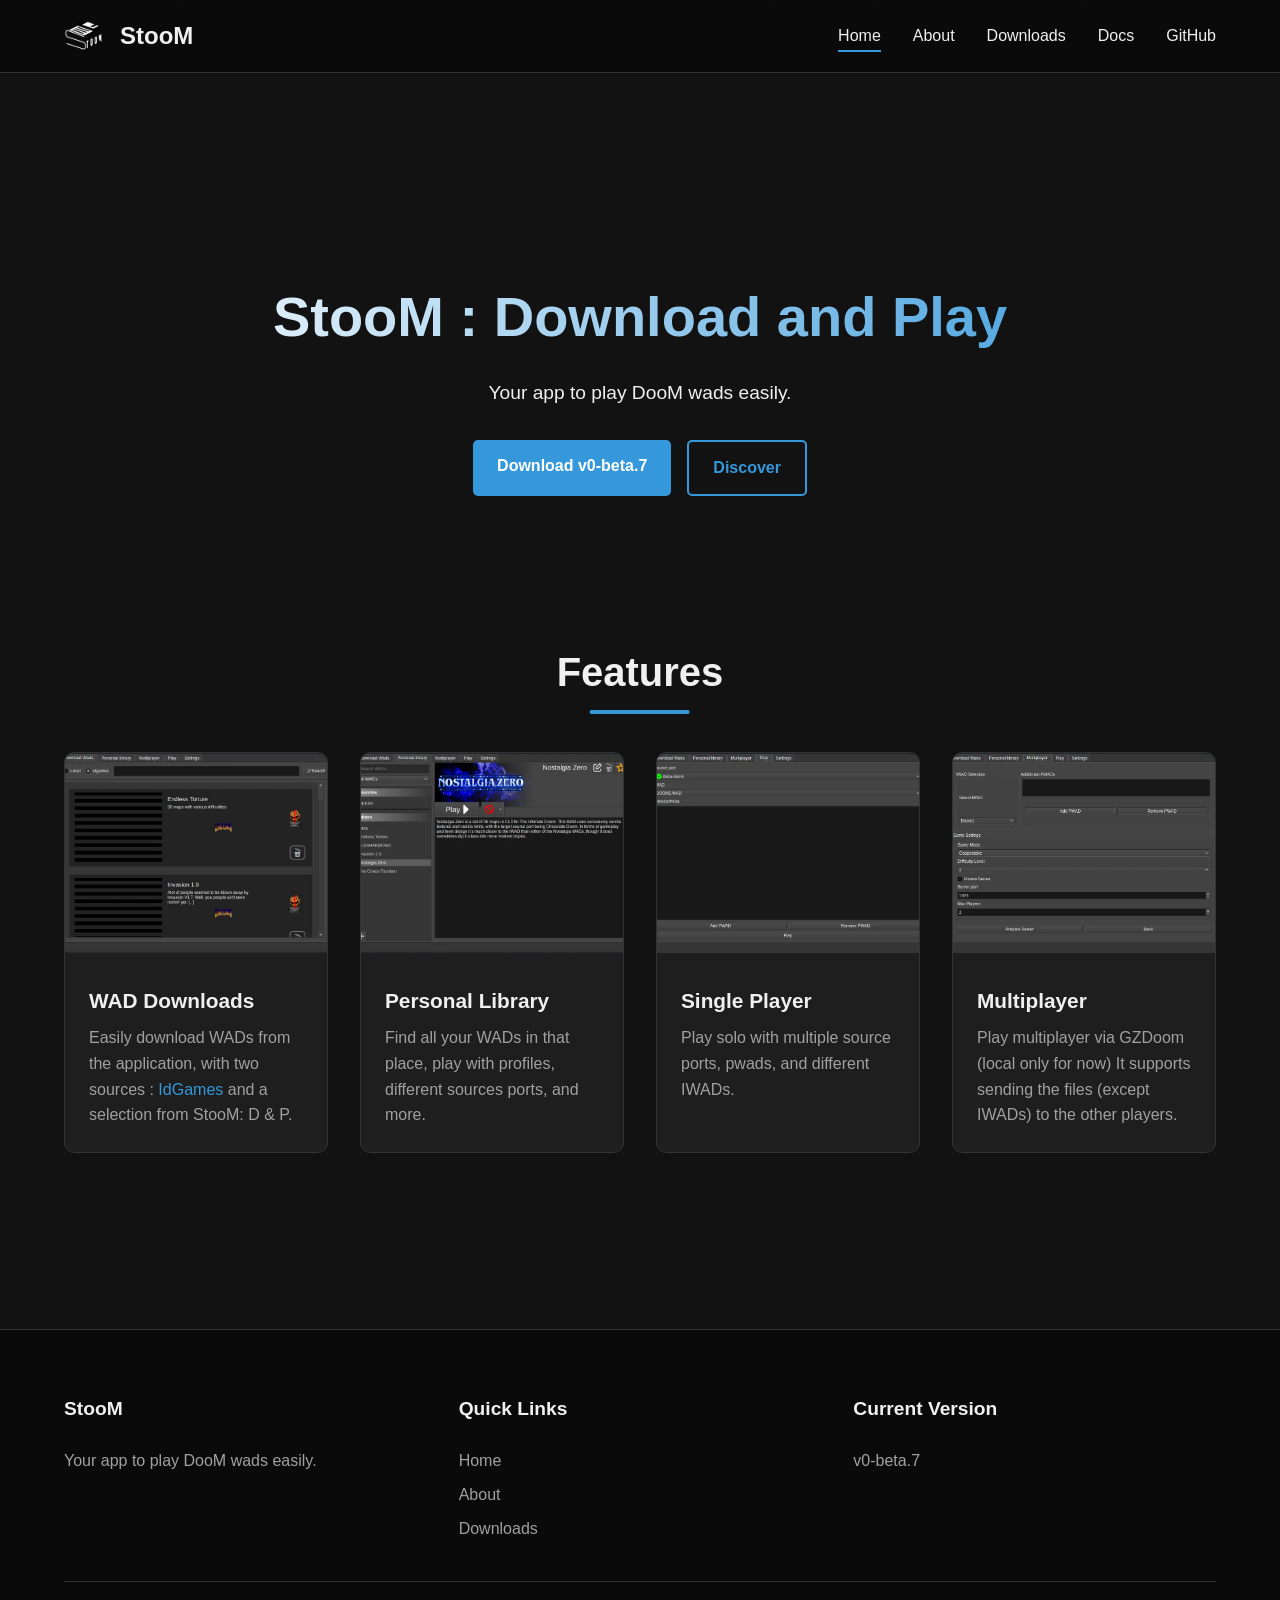
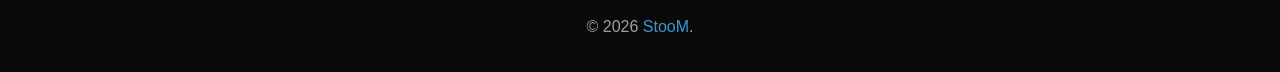
==== commit 815d8d5a: "added docs" ====
--- a/index.html
+++ b/index.html
@@ -26,6 +26,7 @@
                 <li><a href="/" class="active">Home</a></li>
                 <li><a href="about">About</a></li>
                 <li><a href="downloads">Downloads</a></li>
+                <li><a href="/docs">Docs</a></li>
                 <li><a href="https://github.com/StooM-DP/" target="_blank">GitHub</a></li>
             </ul>
             <div class="hamburger">
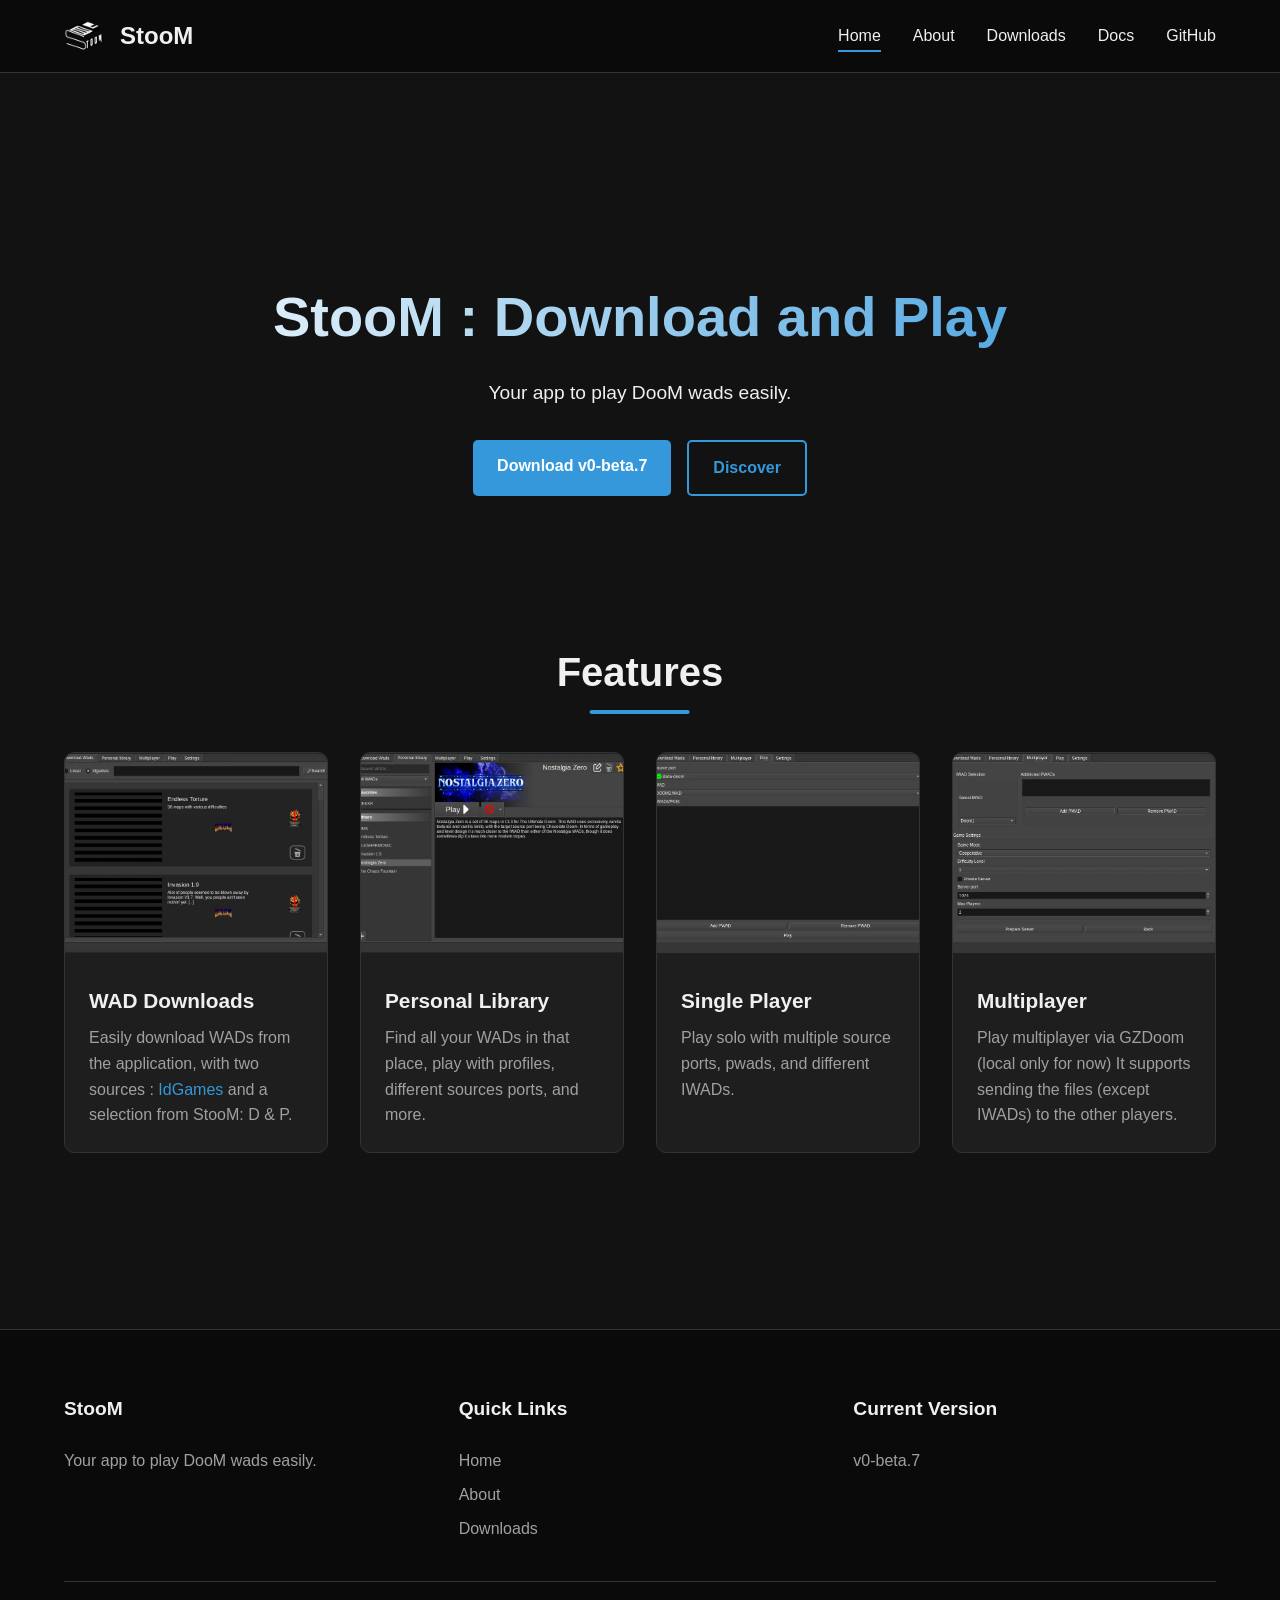
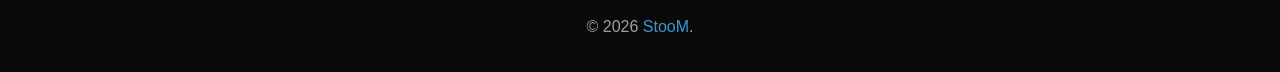
==== commit dfcc7c09: "removed 'Website' from  the OGs" ====
--- a/index.html
+++ b/index.html
@@ -9,8 +9,8 @@
     
     <meta property="og:title" content="StooM: Download and Play">
     <meta property="og:description" content="Your app to play DooM wads easily. Download WADs, manage them in your personal library, play solo or multiplayer.">
-    <meta property="og:image" content="https://stoom-dp.github.io/Website/assets/icon.png">
-    <meta property="og:url" content="https://stoom-dp.github.io/Website/">
+    <meta property="og:image" content="https://stoom-dp.github.io/assets/icon.png">
+    <meta property="og:url" content="https://stoom-dp.github.io/">
     <meta property="og:type" content="website">
     <meta property="og:site_name" content="StooM">
 </head>
